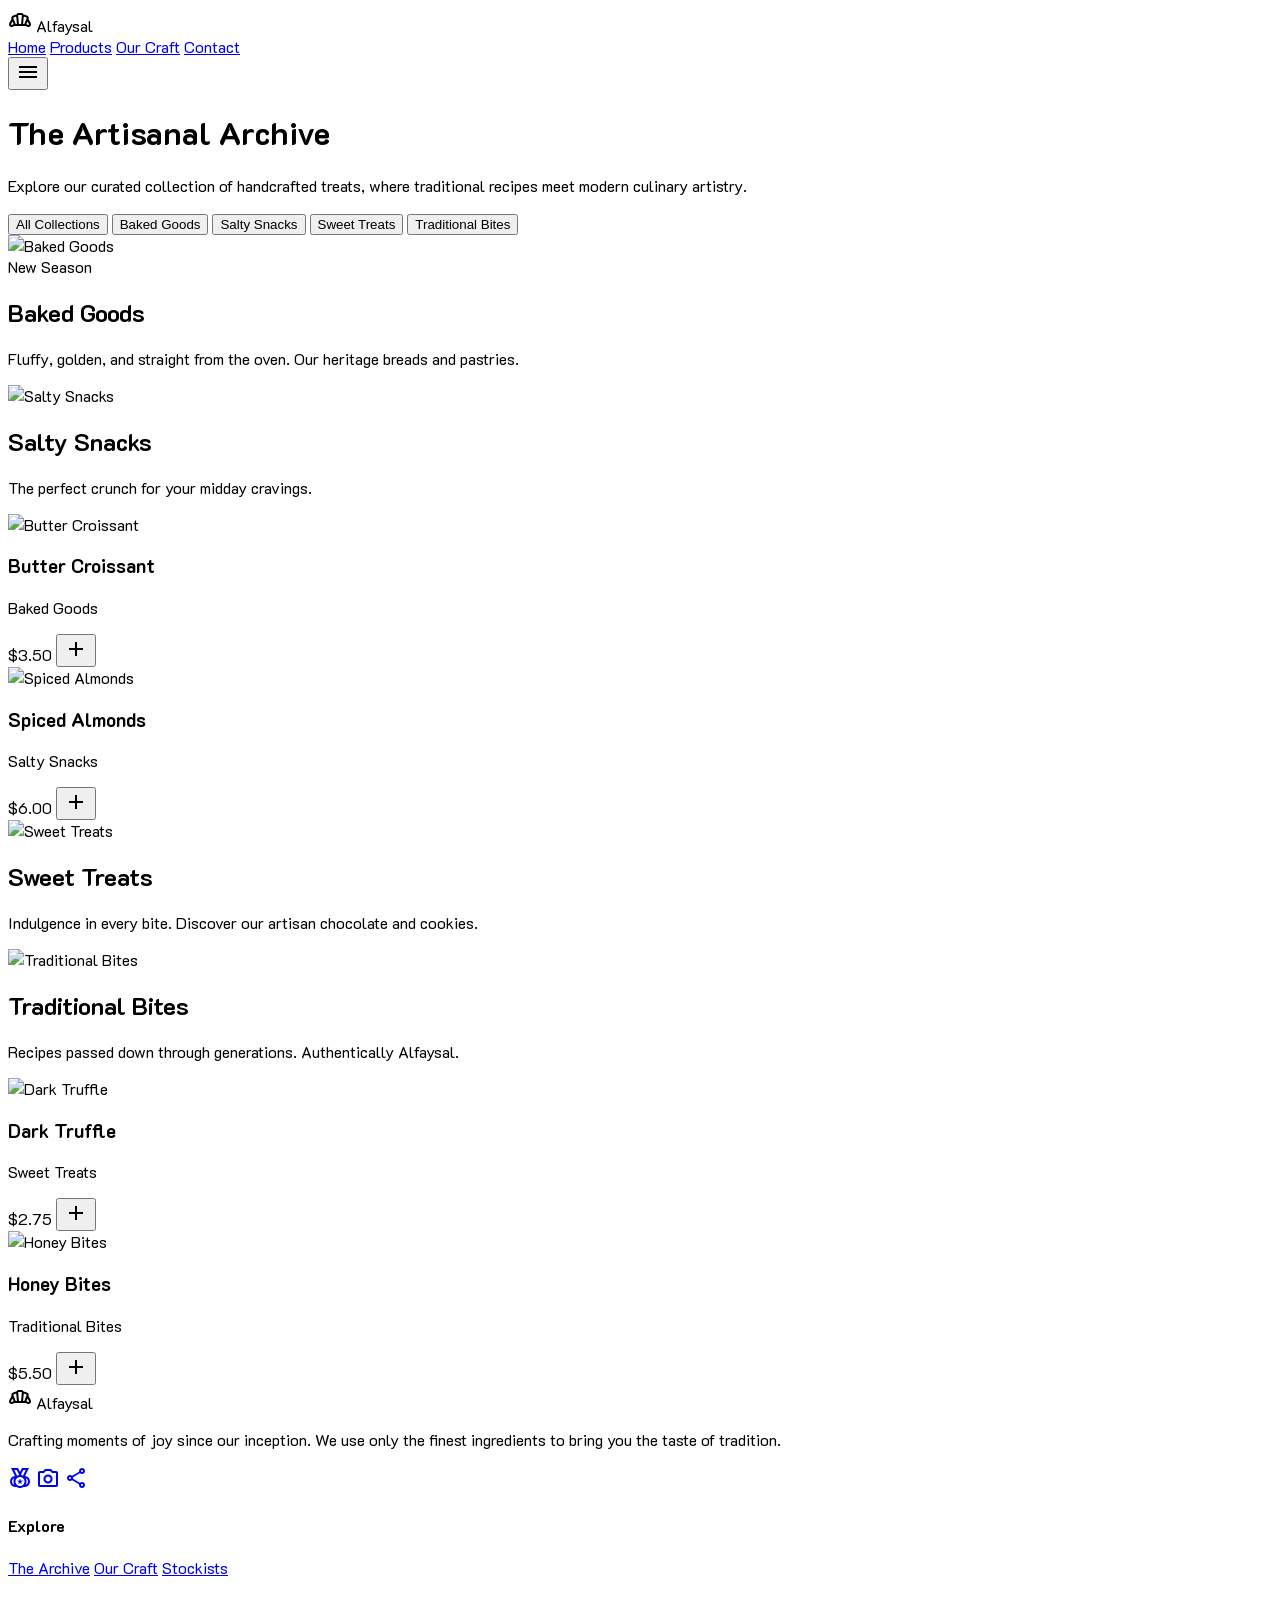
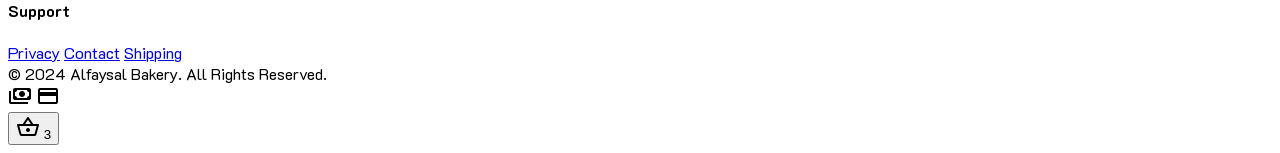
==== demo/our products.html @ 6ff83d65 "first" ====
<!DOCTYPE html>

<html class="light" lang="en"><head>
<meta charset="utf-8"/>
<meta content="width=device-width, initial-scale=1.0" name="viewport"/>
<link href="https://fonts.googleapis.com/css2?family=K2D:ital,wght@0,100;0,200;0,300;0,400;0,500;0,600;0,700;0,800;1,100;1,200;1,300;1,400;1,500;1,600;1,700;1,800&amp;family=Plus+Jakarta+Sans:wght@400;700&amp;family=Be+Vietnam+Pro:wght@400;500;700&amp;display=swap" rel="stylesheet"/>
<link href="https://fonts.googleapis.com/css2?family=Material+Symbols+Outlined:wght,FILL@100..700,0..1&amp;display=swap" rel="stylesheet"/>
<link href="https://fonts.googleapis.com/css2?family=Material+Symbols+Outlined:wght,FILL@100..700,0..1&amp;display=swap" rel="stylesheet"/>
<script src="https://cdn.tailwindcss.com?plugins=forms,container-queries"></script>
<script id="tailwind-config">
      tailwind.config = {
        darkMode: "class",
        theme: {
          extend: {
            colors: {
              "surface-container-high": "#ece8df",
              "surface-container-highest": "#e6e2d9",
              "outline": "#767683",
              "on-tertiary-fixed": "#2e1500",
              "on-secondary-fixed": "#410002",
              "surface-container-lowest": "#ffffff",
              "on-secondary": "#ffffff",
              "surface-variant": "#e6e2d9",
              "primary": "#141779",
              "on-secondary-container": "#fffbff",
              "on-primary-fixed-variant": "#363b98",
              "primary-fixed-dim": "#bfc2ff",
              "background": "#fdf9f0",
              "surface": "#fdf9f0",
              "on-tertiary-container": "#d79d6a",
              "secondary-fixed-dim": "#ffb4ab",
              "on-tertiary": "#ffffff",
              "on-surface-variant": "#464652",
              "surface-container-low": "#f7f3ea",
              "tertiary-container": "#5c3409",
              "surface-bright": "#fdf9f0",
              "on-primary": "#ffffff",
              "surface-container": "#f1eee5",
              "primary-container": "#2d328f",
              "on-background": "#1c1c17",
              "tertiary-fixed": "#ffdcc1",
              "surface-tint": "#4f54b1",
              "secondary-fixed": "#ffdad6",
              "error-container": "#ffdad6",
              "surface-dim": "#dddad1",
              "secondary-container": "#e71520",
              "tertiary-fixed-dim": "#f8ba84",
              "on-primary-fixed": "#01006e",
              "on-error": "#ffffff",
              "on-secondary-fixed-variant": "#93000d",
              "outline-variant": "#c7c5d4",
              "inverse-surface": "#31312b",
              "on-surface": "#1c1c17",
              "tertiary": "#402000",
              "error": "#ba1a1a",
              "on-error-container": "#93000a",
              "inverse-on-surface": "#f4f0e7",
              "inverse-primary": "#bfc2ff",
              "on-primary-container": "#9ba1ff",
              "primary-fixed": "#e0e0ff",
              "secondary": "#bb0013",
              "on-tertiary-fixed-variant": "#673d12"
            },
            borderRadius: {
              "DEFAULT": "0.25rem",
              "lg": "0.5rem",
              "xl": "1.5rem",
              "full": "9999px"
            },
            fontFamily: {
              "k2d": ["K2D", "sans-serif"],
              "headline": ["Plus Jakarta Sans", "sans-serif"],
              "body": ["Be Vietnam Pro", "sans-serif"],
              "label": ["Be Vietnam Pro", "sans-serif"]
            }
          },
        },
      }
    </script>
<style>
      .material-symbols-outlined {
        font-variation-settings: 'FILL' 0, 'wght' 400, 'GRAD' 0, 'opsz' 24;
      }
      body {
        font-family: 'K2D', sans-serif;
      }
    </style>
<style>
    body {
      min-height: max(884px, 100dvh);
    }
  </style>
  </head>
<body class="bg-background text-tertiary selection:bg-primary selection:text-white">
<!-- TopAppBar -->
<nav class="fixed top-0 w-full z-50 bg-[#FDF9F0]/80 dark:bg-[#402000]/80 backdrop-blur-xl">
<div class="max-w-7xl mx-auto px-8 flex justify-between items-center h-20">
<div class="flex items-center gap-3">
<span class="material-symbols-outlined text-[#141779] text-3xl" data-icon="bakery_dining">bakery_dining</span>
<span class="text-2xl font-black tracking-tighter text-[#141779] dark:text-white uppercase font-k2d">Alfaysal</span>
</div>
<div class="hidden md:flex items-center gap-10 font-k2d text-sm font-bold tracking-widest uppercase">
<a class="text-[#402000] dark:text-[#FDF9F0]/80 hover:text-[#141779] transition-colors hover:scale-105 transition-transform duration-300" href="#">Home</a>
<a class="text-[#BB0013] border-b-2 border-[#BB0013] pb-1 hover:scale-105 transition-transform duration-300" href="#">Products</a>
<a class="text-[#402000] dark:text-[#FDF9F0]/80 hover:text-[#141779] transition-colors hover:scale-105 transition-transform duration-300" href="#">Our Craft</a>
<a class="px-6 py-2 bg-primary text-white rounded-full hover:scale-105 transition-transform duration-300 active:scale-95" href="#">Contact</a>
</div>
<button class="md:hidden text-[#141779]">
<span class="material-symbols-outlined text-3xl" data-icon="menu">menu</span>
</button>
</div>
</nav>
<main class="pt-32 pb-24">
<!-- Hero Section -->
<header class="max-w-7xl mx-auto px-8 mb-20 text-center">
<h1 class="text-6xl md:text-8xl font-black text-primary tracking-tighter mb-6">The Artisanal Archive</h1>
<p class="text-xl text-tertiary/70 max-w-2xl mx-auto font-light leading-relaxed">
                Explore our curated collection of handcrafted treats, where traditional recipes meet modern culinary artistry.
            </p>
</header>
<!-- Category Filter Chips -->
<div class="max-w-7xl mx-auto px-8 mb-16 overflow-x-auto">
<div class="flex justify-center gap-4 min-w-max pb-4">
<button class="px-8 py-3 bg-primary text-on-primary rounded-full font-bold tracking-wide transition-all shadow-lg shadow-primary/10">All Collections</button>
<button class="px-8 py-3 bg-surface-container-highest text-primary rounded-full font-bold tracking-wide hover:bg-surface-container-high transition-all">Baked Goods</button>
<button class="px-8 py-3 bg-surface-container-highest text-primary rounded-full font-bold tracking-wide hover:bg-surface-container-high transition-all">Salty Snacks</button>
<button class="px-8 py-3 bg-surface-container-highest text-primary rounded-full font-bold tracking-wide hover:bg-surface-container-high transition-all">Sweet Treats</button>
<button class="px-8 py-3 bg-surface-container-highest text-primary rounded-full font-bold tracking-wide hover:bg-surface-container-high transition-all">Traditional Bites</button>
</div>
</div>
<!-- Product Bento Grid -->
<section class="max-w-7xl mx-auto px-8">
<div class="grid grid-cols-1 md:grid-cols-12 gap-8">
<!-- Category 1: Baked Goods (Large Featured) -->
<div class="md:col-span-8 group cursor-pointer">
<div class="relative overflow-hidden rounded-xl bg-surface-container-low aspect-[16/9]">
<img alt="Baked Goods" class="w-full h-full object-cover transition-transform duration-700 group-hover:scale-110" data-alt="close-up of artisan sourdough bread and golden croissants on a rustic wooden table with soft morning sunlight" src="https://lh3.googleusercontent.com/aida-public/[base64]"/>
<div class="absolute inset-0 bg-gradient-to-t from-black/60 via-transparent to-transparent flex flex-col justify-end p-10">
<span class="inline-block px-4 py-1 bg-secondary text-white text-xs font-bold tracking-widest uppercase rounded-full w-fit mb-4">New Season</span>
<h2 class="text-4xl font-bold text-white mb-2">Baked Goods</h2>
<p class="text-white/80 max-w-md">Fluffy, golden, and straight from the oven. Our heritage breads and pastries.</p>
</div>
</div>
</div>
<!-- Category 2: Salty Snacks -->
<div class="md:col-span-4 group cursor-pointer">
<div class="relative overflow-hidden rounded-xl bg-surface-container-low h-full min-h-[400px]">
<img alt="Salty Snacks" class="w-full h-full object-cover transition-transform duration-700 group-hover:scale-110" data-alt="assortment of savory pretzel sticks and salted crackers arranged elegantly on a dark ceramic platter with herbal garnishes" src="https://lh3.googleusercontent.com/aida-public/[base64]"/>
<div class="absolute inset-0 bg-gradient-to-t from-[#141779]/80 via-transparent to-transparent flex flex-col justify-end p-8">
<h2 class="text-3xl font-bold text-white mb-2">Salty Snacks</h2>
<p class="text-white/80">The perfect crunch for your midday cravings.</p>
</div>
</div>
</div>
<!-- Product Row 1 -->
<div class="md:col-span-3">
<div class="bg-surface-container-low rounded-xl p-6 shadow-sm hover:shadow-xl transition-shadow duration-500">
<div class="aspect-square rounded-xl overflow-hidden mb-6">
<img alt="Butter Croissant" class="w-full h-full object-cover" data-alt="detailed macro shot of a flaky golden croissant showing delicate buttery layers with warm lighting" src="https://lh3.googleusercontent.com/aida-public/[base64]"/>
</div>
<h3 class="text-primary text-xl font-bold mb-1">Butter Croissant</h3>
<p class="text-tertiary/60 text-sm mb-4">Baked Goods</p>
<div class="flex justify-between items-center">
<span class="text-primary font-black text-lg">$3.50</span>
<button class="w-10 h-10 bg-primary text-white rounded-full flex items-center justify-center hover:scale-110 active:scale-95 transition-transform">
<span class="material-symbols-outlined" data-icon="add">add</span>
</button>
</div>
</div>
</div>
<div class="md:col-span-3">
<div class="bg-surface-container-low rounded-xl p-6 shadow-sm hover:shadow-xl transition-shadow duration-500">
<div class="aspect-square rounded-xl overflow-hidden mb-6">
<img alt="Spiced Almonds" class="w-full h-full object-cover" data-alt="modern minimalist top-view of spiced savory nuts in a small stoneware bowl on a light cream surface" src="https://lh3.googleusercontent.com/aida-public/[base64]"/>
</div>
<h3 class="text-primary text-xl font-bold mb-1">Spiced Almonds</h3>
<p class="text-tertiary/60 text-sm mb-4">Salty Snacks</p>
<div class="flex justify-between items-center">
<span class="text-primary font-black text-lg">$6.00</span>
<button class="w-10 h-10 bg-primary text-white rounded-full flex items-center justify-center hover:scale-110 active:scale-95 transition-transform">
<span class="material-symbols-outlined" data-icon="add">add</span>
</button>
</div>
</div>
</div>
<!-- Category 3: Sweet Treats (Asymmetric Wide) -->
<div class="md:col-span-6 group cursor-pointer">
<div class="relative overflow-hidden rounded-xl bg-surface-container-low h-full min-h-[300px]">
<img alt="Sweet Treats" class="w-full h-full object-cover transition-transform duration-700 group-hover:scale-110" data-alt="colorful variety of gourmet cookies and chocolate treats on an editorial light background with dynamic shadows" src="https://lh3.googleusercontent.com/aida-public/[base64]"/>
<div class="absolute inset-0 bg-gradient-to-r from-secondary/80 via-transparent to-transparent flex flex-col justify-center p-12">
<h2 class="text-4xl font-bold text-white mb-2">Sweet Treats</h2>
<p class="text-white/80 max-w-xs">Indulgence in every bite. Discover our artisan chocolate and cookies.</p>
</div>
</div>
</div>
<!-- Product Row 2 -->
<div class="md:col-span-6 group cursor-pointer">
<div class="relative overflow-hidden rounded-xl bg-surface-container-low h-full min-h-[300px]">
<img alt="Traditional Bites" class="w-full h-full object-cover transition-transform duration-700 group-hover:scale-110" data-alt="traditional middle eastern baklava with pistachios and honey glaze on a decorative silver platter with warm shadows" src="https://lh3.googleusercontent.com/aida-public/[base64]"/>
<div class="absolute inset-0 bg-gradient-to-l from-[#402000]/80 via-transparent to-transparent flex flex-col justify-center items-end p-12 text-right">
<h2 class="text-4xl font-bold text-white mb-2">Traditional Bites</h2>
<p class="text-white/80 max-w-xs">Recipes passed down through generations. Authentically Alfaysal.</p>
</div>
</div>
</div>
<div class="md:col-span-3">
<div class="bg-surface-container-low rounded-xl p-6 shadow-sm hover:shadow-xl transition-shadow duration-500">
<div class="aspect-square rounded-xl overflow-hidden mb-6">
<img alt="Dark Truffle" class="w-full h-full object-cover" data-alt="close-up of a dark chocolate truffle with cocoa powder dusting on a soft beige background" src="https://lh3.googleusercontent.com/aida-public/[base64]"/>
</div>
<h3 class="text-primary text-xl font-bold mb-1">Dark Truffle</h3>
<p class="text-tertiary/60 text-sm mb-4">Sweet Treats</p>
<div class="flex justify-between items-center">
<span class="text-primary font-black text-lg">$2.75</span>
<button class="w-10 h-10 bg-primary text-white rounded-full flex items-center justify-center hover:scale-110 active:scale-95 transition-transform">
<span class="material-symbols-outlined" data-icon="add">add</span>
</button>
</div>
</div>
</div>
<div class="md:col-span-3">
<div class="bg-surface-container-low rounded-xl p-6 shadow-sm hover:shadow-xl transition-shadow duration-500">
<div class="aspect-square rounded-xl overflow-hidden mb-6">
<img alt="Honey Bites" class="w-full h-full object-cover" data-alt="stacks of traditional honey-drenched pastries with sesame seeds on a warm neutral background" src="https://lh3.googleusercontent.com/aida-public/[base64]"/>
</div>
<h3 class="text-primary text-xl font-bold mb-1">Honey Bites</h3>
<p class="text-tertiary/60 text-sm mb-4">Traditional Bites</p>
<div class="flex justify-between items-center">
<span class="text-primary font-black text-lg">$5.50</span>
<button class="w-10 h-10 bg-primary text-white rounded-full flex items-center justify-center hover:scale-110 active:scale-95 transition-transform">
<span class="material-symbols-outlined" data-icon="add">add</span>
</button>
</div>
</div>
</div>
</div>
</section>
</main>
<!-- Footer -->
<footer class="bg-[#FDF9F0] dark:bg-[#402000] w-full rounded-t-[2rem]">
<div class="max-w-7xl mx-auto px-8 py-16 grid grid-cols-1 md:grid-cols-2 gap-12">
<div class="flex flex-col gap-8">
<div class="flex items-center gap-3">
<span class="material-symbols-outlined text-[#141779] text-3xl" data-icon="bakery_dining">bakery_dining</span>
<span class="text-2xl font-black tracking-tighter text-[#141779] dark:text-white uppercase font-k2d">Alfaysal</span>
</div>
<p class="font-k2d body-lg text-[#402000] dark:text-[#FDF9F0] max-w-md">
                    Crafting moments of joy since our inception. We use only the finest ingredients to bring you the taste of tradition.
                </p>
<div class="flex gap-6">
<a class="text-[#141779] hover:text-[#BB0013] transition-colors" href="#"><span class="material-symbols-outlined" data-icon="facebook">social_leaderboard</span></a>
<a class="text-[#141779] hover:text-[#BB0013] transition-colors" href="#"><span class="material-symbols-outlined" data-icon="photo_camera">photo_camera</span></a>
<a class="text-[#141779] hover:text-[#BB0013] transition-colors" href="#"><span class="material-symbols-outlined" data-icon="share">share</span></a>
</div>
</div>
<div class="grid grid-cols-2 gap-8">
<div class="flex flex-col gap-4">
<h4 class="text-[#141779] font-bold uppercase tracking-widest text-xs">Explore</h4>
<a class="text-[#402000]/70 dark:text-[#FDF9F0]/70 hover:text-[#BB0013] transition-colors font-k2d" href="#">The Archive</a>
<a class="text-[#402000]/70 dark:text-[#FDF9F0]/70 hover:text-[#BB0013] transition-colors font-k2d" href="#">Our Craft</a>
<a class="text-[#402000]/70 dark:text-[#FDF9F0]/70 hover:text-[#BB0013] transition-colors font-k2d" href="#">Stockists</a>
</div>
<div class="flex flex-col gap-4">
<h4 class="text-[#141779] font-bold uppercase tracking-widest text-xs">Support</h4>
<a class="text-[#402000]/70 dark:text-[#FDF9F0]/70 hover:text-[#BB0013] transition-colors font-k2d" href="#">Privacy</a>
<a class="text-[#402000]/70 dark:text-[#FDF9F0]/70 hover:text-[#BB0013] transition-colors font-k2d" href="#">Contact</a>
<a class="text-[#402000]/70 dark:text-[#FDF9F0]/70 hover:text-[#BB0013] transition-colors font-k2d" href="#">Shipping</a>
</div>
</div>
</div>
<div class="max-w-7xl mx-auto px-8 py-8 border-t border-[#402000]/10 flex flex-col md:flex-row justify-between items-center gap-4">
<span class="text-[#402000]/50 dark:text-[#FDF9F0]/50 text-sm font-k2d">© 2024 Alfaysal Bakery. All Rights Reserved.</span>
<div class="flex gap-4">
<span class="material-symbols-outlined text-[#141779]" data-icon="payments">payments</span>
<span class="material-symbols-outlined text-[#141779]" data-icon="credit_card">credit_card</span>
</div>
</div>
</footer>
<!-- FAB for Cart -->
<button class="fixed bottom-8 right-8 w-16 h-16 bg-secondary text-white rounded-full shadow-2xl flex items-center justify-center hover:scale-110 active:scale-95 transition-all z-50">
<span class="material-symbols-outlined text-3xl" data-icon="shopping_basket">shopping_basket</span>
<span class="absolute -top-1 -right-1 w-6 h-6 bg-primary text-white text-[10px] font-bold rounded-full flex items-center justify-center border-2 border-background">3</span>
</button>
</body></html>
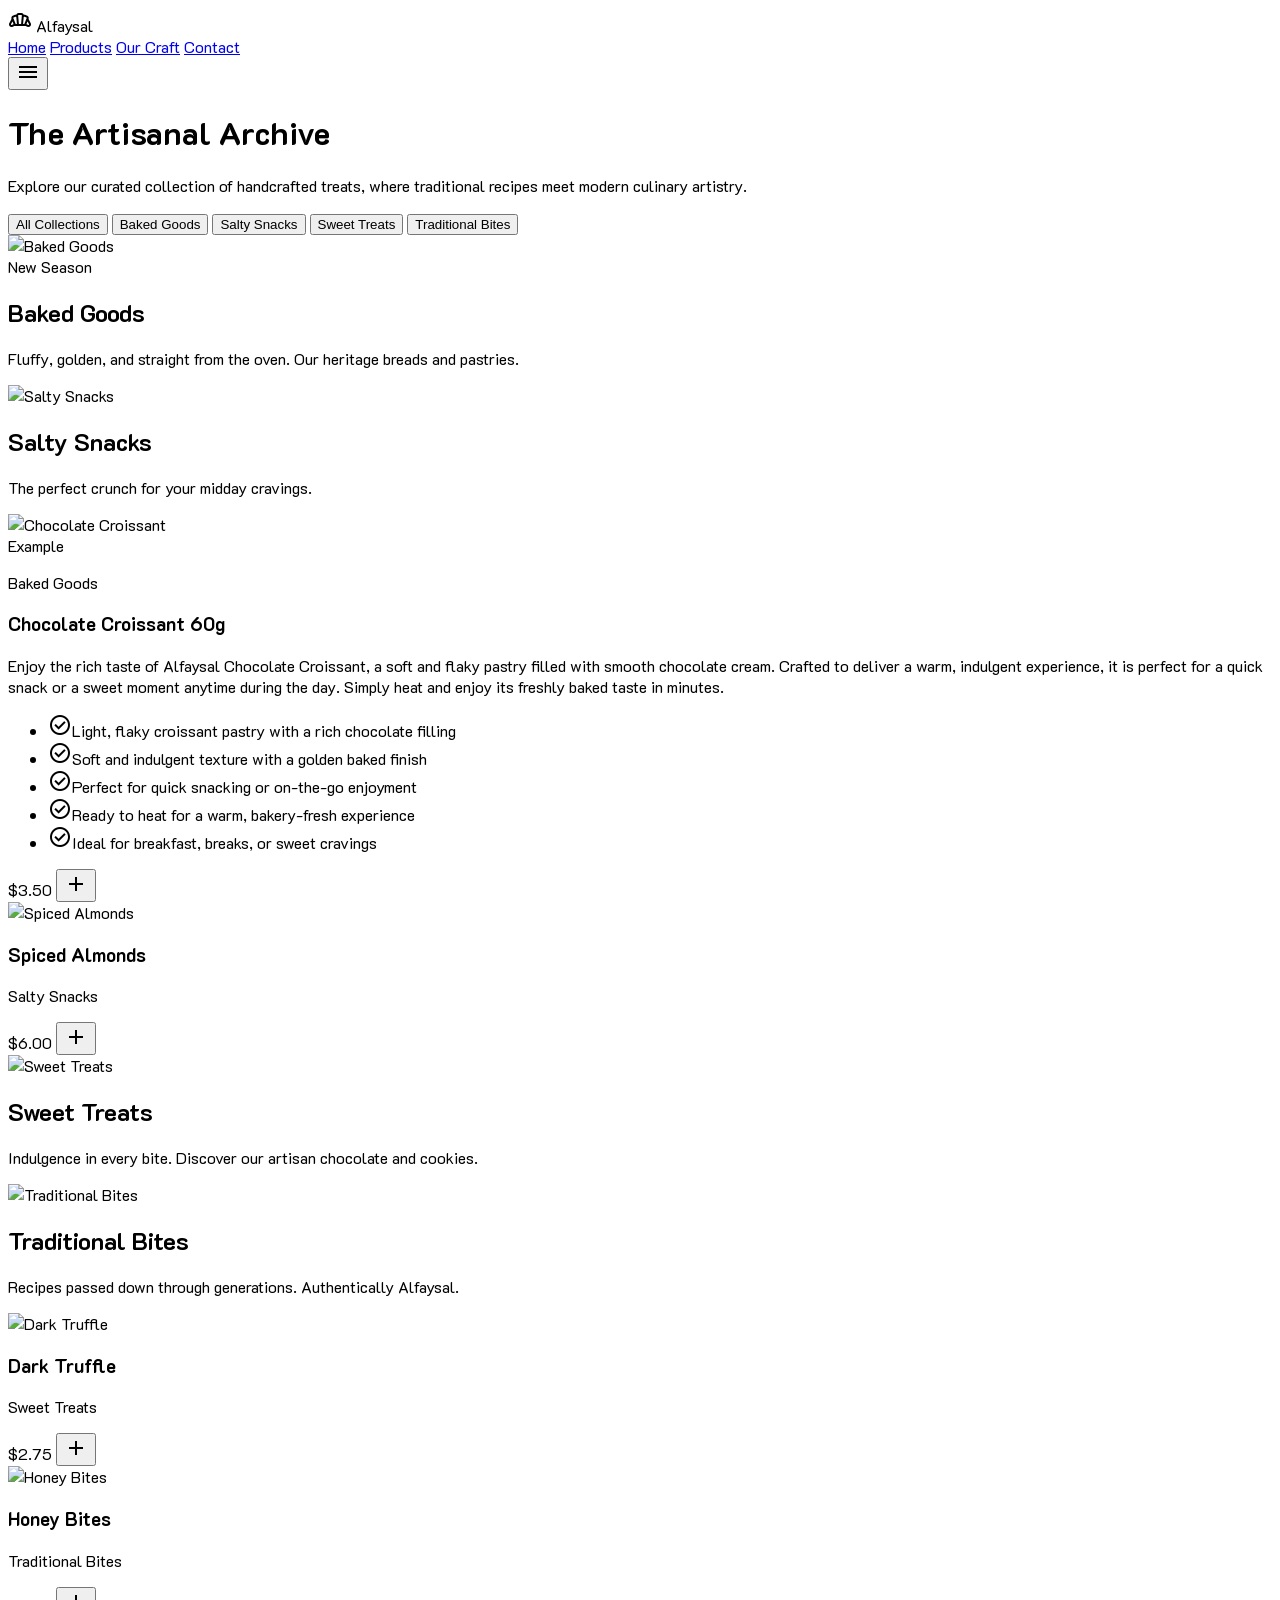
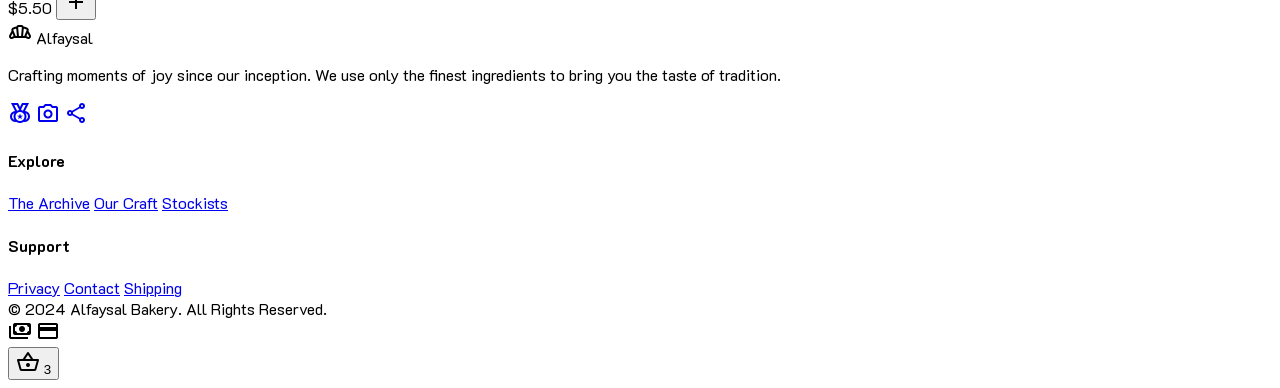
==== commit f5d8b3ee: "update product" ====
--- a/demo/our products.html
+++ b/demo/our products.html
@@ -153,18 +153,33 @@
 </div>
 </div>
 <!-- Product Row 1 -->
-<div class="md:col-span-3">
-<div class="bg-surface-container-low rounded-xl p-6 shadow-sm hover:shadow-xl transition-shadow duration-500">
-<div class="aspect-square rounded-xl overflow-hidden mb-6">
-<img alt="Butter Croissant" class="w-full h-full object-cover" data-alt="detailed macro shot of a flaky golden croissant showing delicate buttery layers with warm lighting" src="https://lh3.googleusercontent.com/aida-public/[base64]"/>
-</div>
-<h3 class="text-primary text-xl font-bold mb-1">Butter Croissant</h3>
-<p class="text-tertiary/60 text-sm mb-4">Baked Goods</p>
+<div class="md:col-span-6">
+<div class="bg-surface-container-low rounded-xl p-6 shadow-sm hover:shadow-xl transition-shadow duration-500 flex flex-col md:flex-row gap-6 h-full">
+<div class="md:w-2/5 aspect-square md:aspect-auto rounded-xl overflow-hidden flex-shrink-0">
+<img alt="Chocolate Croissant" class="w-full h-full object-cover" data-alt="detailed macro shot of a flaky golden chocolate croissant showing delicate layers with rich chocolate filling and warm lighting" src="https://lh3.googleusercontent.com/aida-public/[base64]"/>
+</div>
+<div class="flex flex-col justify-between flex-1">
+<div>
+<div class="flex items-center gap-2 mb-2">
+<span class="inline-block px-3 py-1 bg-secondary text-white text-xs font-bold tracking-widest uppercase rounded-full">Example</span>
+<p class="text-tertiary/60 text-sm">Baked Goods</p>
+</div>
+<h3 class="text-primary text-2xl font-bold mb-1">Chocolate Croissant <span class="text-tertiary/40 text-base font-normal">60g</span></h3>
+<p class="text-tertiary/70 text-sm leading-relaxed mb-4">Enjoy the rich taste of Alfaysal Chocolate Croissant, a soft and flaky pastry filled with smooth chocolate cream. Crafted to deliver a warm, indulgent experience, it is perfect for a quick snack or a sweet moment anytime during the day. Simply heat and enjoy its freshly baked taste in minutes.</p>
+<ul class="space-y-1 mb-4">
+<li class="flex items-start gap-2 text-sm text-tertiary/70"><span class="material-symbols-outlined text-secondary text-base mt-0.5">check_circle</span>Light, flaky croissant pastry with a rich chocolate filling</li>
+<li class="flex items-start gap-2 text-sm text-tertiary/70"><span class="material-symbols-outlined text-secondary text-base mt-0.5">check_circle</span>Soft and indulgent texture with a golden baked finish</li>
+<li class="flex items-start gap-2 text-sm text-tertiary/70"><span class="material-symbols-outlined text-secondary text-base mt-0.5">check_circle</span>Perfect for quick snacking or on-the-go enjoyment</li>
+<li class="flex items-start gap-2 text-sm text-tertiary/70"><span class="material-symbols-outlined text-secondary text-base mt-0.5">check_circle</span>Ready to heat for a warm, bakery-fresh experience</li>
+<li class="flex items-start gap-2 text-sm text-tertiary/70"><span class="material-symbols-outlined text-secondary text-base mt-0.5">check_circle</span>Ideal for breakfast, breaks, or sweet cravings</li>
+</ul>
+</div>
 <div class="flex justify-between items-center">
 <span class="text-primary font-black text-lg">$3.50</span>
 <button class="w-10 h-10 bg-primary text-white rounded-full flex items-center justify-center hover:scale-110 active:scale-95 transition-transform">
 <span class="material-symbols-outlined" data-icon="add">add</span>
 </button>
+</div>
 </div>
 </div>
 </div>
